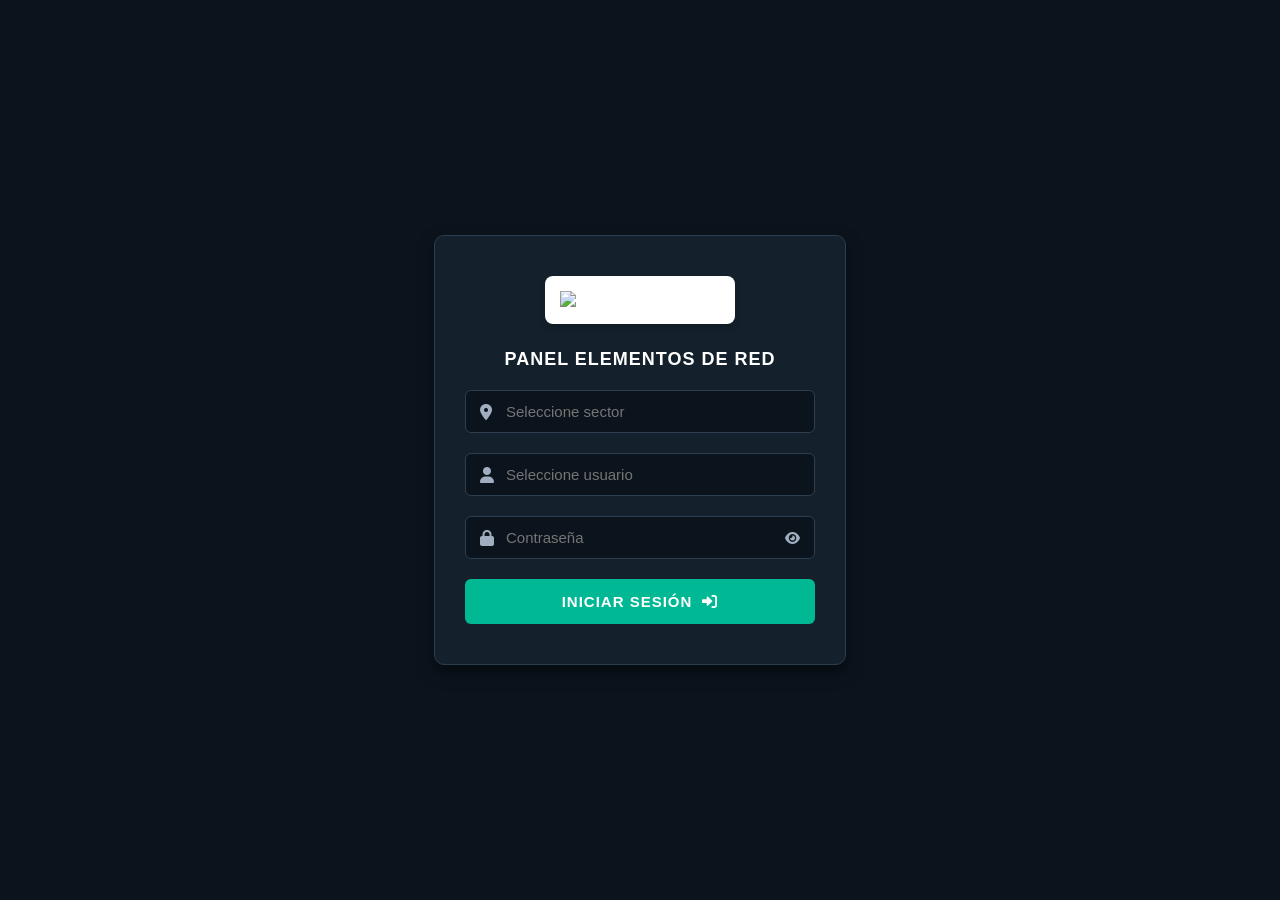
==== index.html @ 28fc0d3c "Create index.html" ====
<!DOCTYPE html>
<html lang="es">
<head>
  <meta charset="UTF-8">
  <meta name="viewport" content="width=device-width, initial-scale=1.0">
  <title>Panel Elementos de Red</title>

  <link rel="stylesheet" href="https://cdnjs.cloudflare.com/ajax/libs/font-awesome/6.0.0/css/all.min.css">
  <script src="config.js"></script>

  <style>
    :root {
      --bg-color: #0b141d;
      --card-color: #14212d;
      --accent-color: #00b894;
      --hover-color: #00d1a7;
      --text-color: #ffffff;
      --muted-text: #a0aec0;
      --border-color: #2c3e50;
      --danger-color: #e74c3c;
    }

    body {
      font-family: 'Segoe UI', Arial, sans-serif;
      background-color: var(--bg-color);
      color: var(--text-color);
      display: flex;
      justify-content: center;
      align-items: center;
      height: 100vh;
      margin: 0;
    }

    .login-wrapper {
      background: var(--card-color);
      padding: 40px 30px;
      border-radius: 10px;
      width: 100%;
      max-width: 350px;
      box-shadow: 0 8px 16px rgba(0,0,0,0.5);
      border: 1px solid var(--border-color);
      text-align: center;
    }

    .logo-container {
      background: white;
      padding: 15px;
      border-radius: 8px;
      display: inline-block;
      margin-bottom: 25px;
      box-shadow: 0 4px 6px rgba(0,0,0,0.2);
    }

    .logo-container img {
      width: 160px;
      display: block;
    }

    .login-title {
      margin: 0 0 20px 0;
      font-size: 18px;
      font-weight: 700;
      letter-spacing: 1px;
    }

    .input-group {
      position: relative;
      margin-bottom: 20px;
      text-align: left;
    }

    .input-group i.icon-left {
      position: absolute;
      left: 15px;
      top: 50%;
      transform: translateY(-50%);
      color: var(--muted-text);
      z-index: 2;
    }

    .input-group input {
      width: 100%;
      padding: 12px 15px 12px 40px;
      box-sizing: border-box;
      background-color: var(--bg-color);
      border: 1px solid var(--border-color);
      border-radius: 6px;
      color: var(--text-color);
      font-size: 15px;
      outline: none;
    }

    .input-group input:focus {
      border-color: var(--accent-color);
    }

    .btn-toggle-pass {
      position: absolute;
      right: 15px;
      top: 50%;
      transform: translateY(-50%);
      border: none;
      background: none;
      cursor: pointer;
      color: var(--muted-text);
      padding: 0;
    }

    .btn-enviar {
      background: var(--accent-color);
      color: white;
      border: none;
      padding: 14px;
      width: 100%;
      cursor: pointer;
      border-radius: 6px;
      font-weight: bold;
      font-size: 15px;
      letter-spacing: 1px;
      display: flex;
      justify-content: center;
      align-items: center;
      gap: 10px;
    }

    .btn-enviar:hover {
      background: var(--hover-color);
    }

    .btn-enviar:disabled {
      background: #34495e;
      cursor: not-allowed;
    }

    .error-message {
      color: var(--danger-color);
      font-size: 13px;
      margin-top: 15px;
      display: none;
      font-weight: bold;
    }

    .custom-select-group {
      position: relative;
    }

    .custom-select-group input {
      cursor: pointer;
    }

    .custom-dropdown {
      display: none;
      position: absolute;
      top: 48px;
      left: 0;
      right: 0;
      background: var(--card-color);
      border: 1px solid var(--border-color);
      border-radius: 6px;
      z-index: 1000;
      max-height: 240px;
      overflow-y: auto;
      box-shadow: 0 8px 14px rgba(0,0,0,0.45);
    }

    .custom-dropdown.show {
      display: block;
    }

    .dropdown-search {
      width: 100%;
      padding: 10px 12px !important;
      box-sizing: border-box;
      background: var(--bg-color) !important;
      border: none !important;
      border-bottom: 1px solid var(--border-color) !important;
      border-radius: 0 !important;
      color: var(--text-color) !important;
      outline: none;
      font-size: 14px;
      cursor: text !important;
    }

    .dropdown-option {
      padding: 11px 12px;
      cursor: pointer;
      color: var(--text-color);
      font-size: 14px;
      border-bottom: 1px solid rgba(255,255,255,0.05);
    }

    .dropdown-option:hover,
    .dropdown-option.selected {
      background: var(--accent-color);
      color: #fff;
      font-weight: bold;
    }

    .dropdown-empty {
      padding: 12px;
      color: var(--muted-text);
      font-size: 13px;
      text-align: center;
    }
  </style>
</head>

<body>

  <div class="login-wrapper">

    <div class="logo-container">
      <img src="https://raw.githubusercontent.com/zelaya27/IMAGENES_AZ/main/UTCD%20Vertical.png" alt="Logo UTCD">
    </div>

    <h2 class="login-title">PANEL ELEMENTOS DE RED</h2>

    <div class="input-group custom-select-group">
      <i class="fas fa-map-marker-alt icon-left"></i>
      <input type="text" id="sector" placeholder="Seleccione sector" autocomplete="off" readonly onclick="abrirDropdown('sector')">

      <div class="custom-dropdown" id="dropdown-sector">
        <input type="text" class="dropdown-search" placeholder="Buscar sector..." onkeyup="filtrarDropdown('sector')" onclick="event.stopPropagation()">
        <div id="lista-sector"></div>
      </div>
    </div>

    <div class="input-group custom-select-group">
      <i class="fas fa-user icon-left"></i>
      <input type="text" id="user" placeholder="Seleccione usuario" autocomplete="off" readonly onclick="abrirDropdown('user')">

      <div class="custom-dropdown" id="dropdown-user">
        <input type="text" class="dropdown-search" placeholder="Buscar usuario..." onkeyup="filtrarDropdown('user')" onclick="event.stopPropagation()">
        <div id="lista-user"></div>
      </div>
    </div>

    <div class="input-group">
      <i class="fas fa-lock icon-left"></i>
      <input type="password" id="pass" placeholder="Contraseña">

      <button type="button" class="btn-toggle-pass" onclick="togglePassword()">
        <i class="fas fa-eye" id="eye-icon"></i>
      </button>
    </div>

    <button class="btn-enviar" id="btn-login" onclick="iniciarSesion()">
      <span>INICIAR SESIÓN</span>
      <i class="fas fa-sign-in-alt"></i>
    </button>

    <div id="mensaje-error" class="error-message"></div>

  </div>

  <script>
    const SECTORES = [
      "BRUS LAGUNA",
      "CHOLUTECA",
      "COMAYAGUA",
      "DANLI",
      "EL PROGRESO",
      "GUANAJA",
      "JUTICALPA",
      "LA CEIBA",
      "SAN PEDRO SULA CENTRO",
      "SANTA CRUZ DE YOJOA",
      "SANTA ROSA DE COPAN",
      "TEGUCIGALPA",
      "TOCOA",
      "VILLANUEVA",
      "SANTA BARBARA"
    ];

    let usuariosSector = [];

    document.addEventListener("DOMContentLoaded", function() {
      pintarOpciones("sector", SECTORES);
    });

    function togglePassword() {
      const p = document.getElementById("pass");
      const icon = document.getElementById("eye-icon");

      if (p.type === "password") {
        p.type = "text";
        icon.classList.remove("fa-eye");
        icon.classList.add("fa-eye-slash");
      } else {
        p.type = "password";
        icon.classList.remove("fa-eye-slash");
        icon.classList.add("fa-eye");
      }
    }

    function abrirDropdown(tipo) {
      document.querySelectorAll(".custom-dropdown").forEach(d => d.classList.remove("show"));

      if (tipo === "user" && !document.getElementById("sector").value.trim()) {
        mostrarError("Primero selecciona un sector.");
        return;
      }

      const dropdown = document.getElementById("dropdown-" + tipo);
      dropdown.classList.add("show");

      const search = dropdown.querySelector(".dropdown-search");
      search.value = "";
      setTimeout(() => search.focus(), 100);

      if (tipo === "sector") {
        pintarOpciones("sector", SECTORES);
      } else {
        pintarOpciones("user", usuariosSector);
      }
    }

    function pintarOpciones(tipo, lista) {
      const contenedor = document.getElementById("lista-" + tipo);
      const valorActual = document.getElementById(tipo).value.trim();

      contenedor.innerHTML = "";

      if (!lista || lista.length === 0) {
        contenedor.innerHTML = '<div class="dropdown-empty">Sin resultados</div>';
        return;
      }

      lista.forEach(valor => {
        const div = document.createElement("div");
        div.className = "dropdown-option";

        if (valor === valorActual) {
          div.classList.add("selected");
        }

        div.innerText = valor;

        div.onclick = function(e) {
          e.stopPropagation();
          seleccionarOpcion(tipo, valor);
        };

        contenedor.appendChild(div);
      });
    }

    function filtrarDropdown(tipo) {
      const input = document.querySelector("#dropdown-" + tipo + " .dropdown-search");
      const filtro = input.value.toUpperCase().trim();
      const listaBase = tipo === "sector" ? SECTORES : usuariosSector;

      const filtrados = listaBase.filter(item =>
        item.toString().toUpperCase().includes(filtro)
      );

      pintarOpciones(tipo, filtrados);
    }

    async function seleccionarOpcion(tipo, valor) {
      document.getElementById(tipo).value = valor;
      document.getElementById("dropdown-" + tipo).classList.remove("show");

      ocultarError();

      if (tipo === "sector") {
        document.getElementById("user").value = "";
        usuariosSector = [];
        pintarOpciones("user", []);
        await cargarUsuariosPorSector(valor);
      }
    }

    async function cargarUsuariosPorSector(sector) {
      try {
        const response = await fetch(CONFIG.URL_APPS_SCRIPT, {
          method: "POST",
          mode: "cors",
          body: JSON.stringify({
            action: "getUsuariosPorSector",
            sector: sector
          })
        });

        const data = await response.json();

        if (data.ok) {
          usuariosSector = data.usuarios || [];
          pintarOpciones("user", usuariosSector);

          if (usuariosSector.length === 0) {
            mostrarError("No hay usuarios registrados para este sector.");
          }
        } else {
          mostrarError(data.error || "No se pudieron cargar los usuarios.");
        }

      } catch (error) {
        mostrarError("Error cargando usuarios del sector.");
      }
    }

    async function iniciarSesion() {
      const sector = document.getElementById("sector").value.trim();
      const user = document.getElementById("user").value.trim();
      const pass = document.getElementById("pass").value.trim();
      const btn = document.getElementById("btn-login");
      const errorMsg = document.getElementById("mensaje-error");

      if (!sector || !user || !pass) {
        mostrarError("Por favor, completa sector, usuario y contraseña.");
        return;
      }

      btn.disabled = true;
      btn.innerHTML = '<i class="fas fa-spinner fa-spin"></i> Validando...';
      errorMsg.style.display = "none";

      try {
        const response = await fetch(CONFIG.URL_APPS_SCRIPT, {
          method: "POST",
          mode: "cors",
          body: JSON.stringify({
            action: "login",
            sector: sector,
            user: user,
            pass: pass
          })
        });

        const data = await response.json();

        if (data.acceso) {
          sessionStorage.setItem("usuario", data.usuario);
          sessionStorage.setItem("tipo_usuario", data.tipo_usuario);
          sessionStorage.setItem("id_tipous", data.id_tipous);
          sessionStorage.setItem("sector", data.sector);
          sessionStorage.setItem("cuadrilla", data.cuadrilla || "");

          window.location.href = "panel.html";
        } else {
          mostrarError(data.error || "Usuario o contraseña incorrectos.");
        }

      } catch (error) {
        mostrarError("Error de conexión. Revisa la URL del Apps Script.");
      } finally {
        btn.disabled = false;
        btn.innerHTML = '<span>INICIAR SESIÓN</span><i class="fas fa-sign-in-alt"></i>';
      }
    }

    function mostrarError(texto) {
      const errorMsg = document.getElementById("mensaje-error");
      errorMsg.innerText = texto;
      errorMsg.style.display = "block";
    }

    function ocultarError() {
      const errorMsg = document.getElementById("mensaje-error");
      errorMsg.innerText = "";
      errorMsg.style.display = "none";
    }

    document.addEventListener("click", function(e) {
      if (!e.target.closest(".custom-select-group")) {
        document.querySelectorAll(".custom-dropdown").forEach(d => d.classList.remove("show"));
      }
    });

    document.addEventListener("keypress", function(event) {
      if (event.key === "Enter") {
        iniciarSesion();
      }
    });
  </script>

</body>
</html>
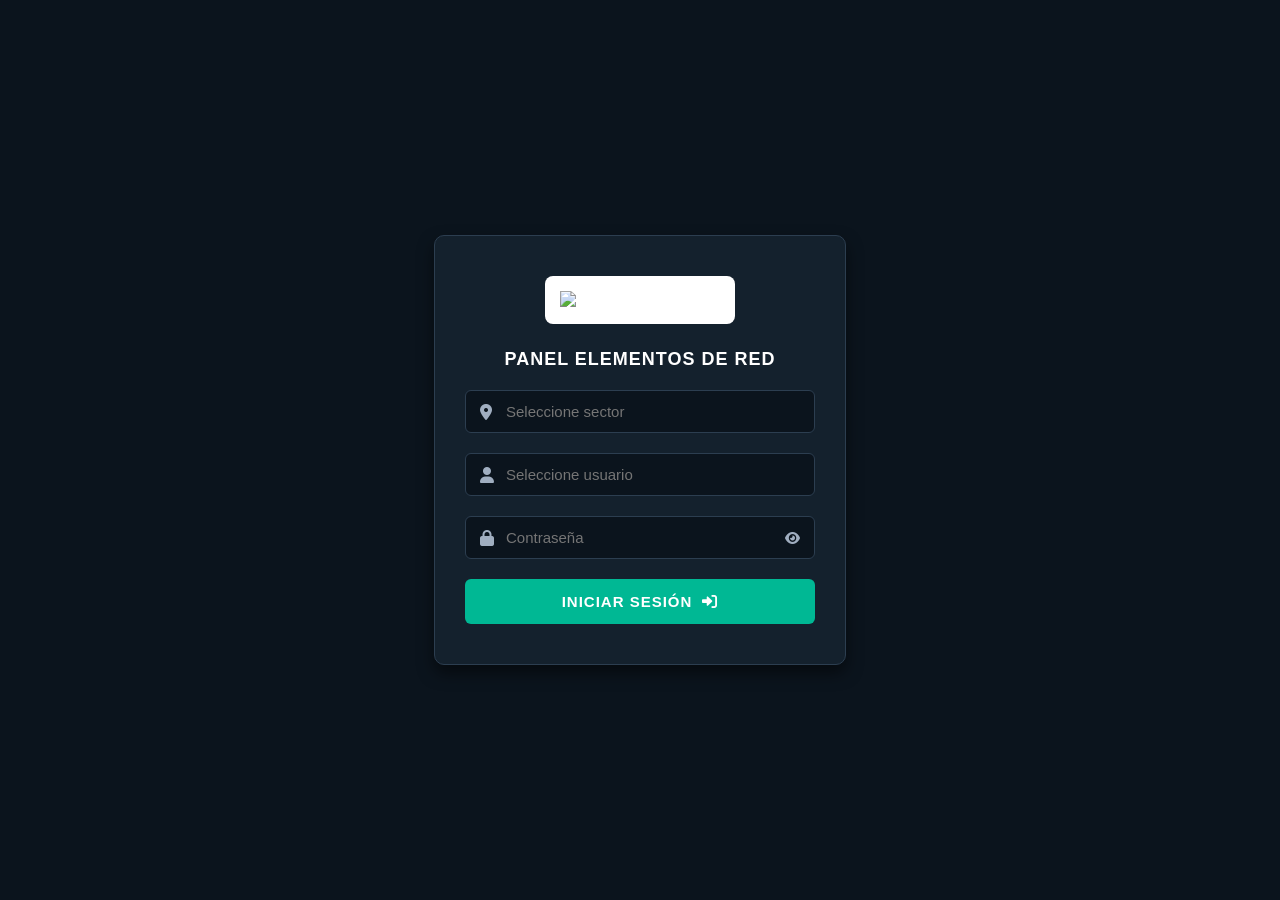
==== commit 393d955c: "Update index.html" ====
--- a/index.html
+++ b/index.html
@@ -48,7 +48,6 @@
       border-radius: 8px;
       display: inline-block;
       margin-bottom: 25px;
-      box-shadow: 0 4px 6px rgba(0,0,0,0.2);
     }
 
     .logo-container img {
@@ -278,6 +277,32 @@
       pintarOpciones("sector", SECTORES);
     });
 
+    function apiJSONP(params) {
+      return new Promise((resolve, reject) => {
+        const callbackName = "jsonp_" + Date.now();
+
+        params.callback = callbackName;
+
+        const query = new URLSearchParams(params).toString();
+        const script = document.createElement("script");
+
+        window[callbackName] = function(data) {
+          resolve(data);
+          script.remove();
+          delete window[callbackName];
+        };
+
+        script.onerror = function() {
+          reject(new Error("Error conectando con Apps Script"));
+          script.remove();
+          delete window[callbackName];
+        };
+
+        script.src = CONFIG.URL_APPS_SCRIPT + "?" + query;
+        document.body.appendChild(script);
+      });
+    }
+
     function togglePassword() {
       const p = document.getElementById("pass");
       const icon = document.getElementById("eye-icon");
@@ -373,16 +398,10 @@
 
     async function cargarUsuariosPorSector(sector) {
       try {
-        const response = await fetch(CONFIG.URL_APPS_SCRIPT, {
-          method: "POST",
-          mode: "cors",
-          body: JSON.stringify({
-            action: "getUsuariosPorSector",
-            sector: sector
-          })
+        const data = await apiJSONP({
+          action: "getUsuariosPorSector",
+          sector: sector
         });
-
-        const data = await response.json();
 
         if (data.ok) {
           usuariosSector = data.usuarios || [];
@@ -405,7 +424,6 @@
       const user = document.getElementById("user").value.trim();
       const pass = document.getElementById("pass").value.trim();
       const btn = document.getElementById("btn-login");
-      const errorMsg = document.getElementById("mensaje-error");
 
       if (!sector || !user || !pass) {
         mostrarError("Por favor, completa sector, usuario y contraseña.");
@@ -414,21 +432,14 @@
 
       btn.disabled = true;
       btn.innerHTML = '<i class="fas fa-spinner fa-spin"></i> Validando...';
-      errorMsg.style.display = "none";
 
       try {
-        const response = await fetch(CONFIG.URL_APPS_SCRIPT, {
-          method: "POST",
-          mode: "cors",
-          body: JSON.stringify({
-            action: "login",
-            sector: sector,
-            user: user,
-            pass: pass
-          })
+        const data = await apiJSONP({
+          action: "login",
+          sector: sector,
+          user: user,
+          pass: pass
         });
-
-        const data = await response.json();
 
         if (data.acceso) {
           sessionStorage.setItem("usuario", data.usuario);
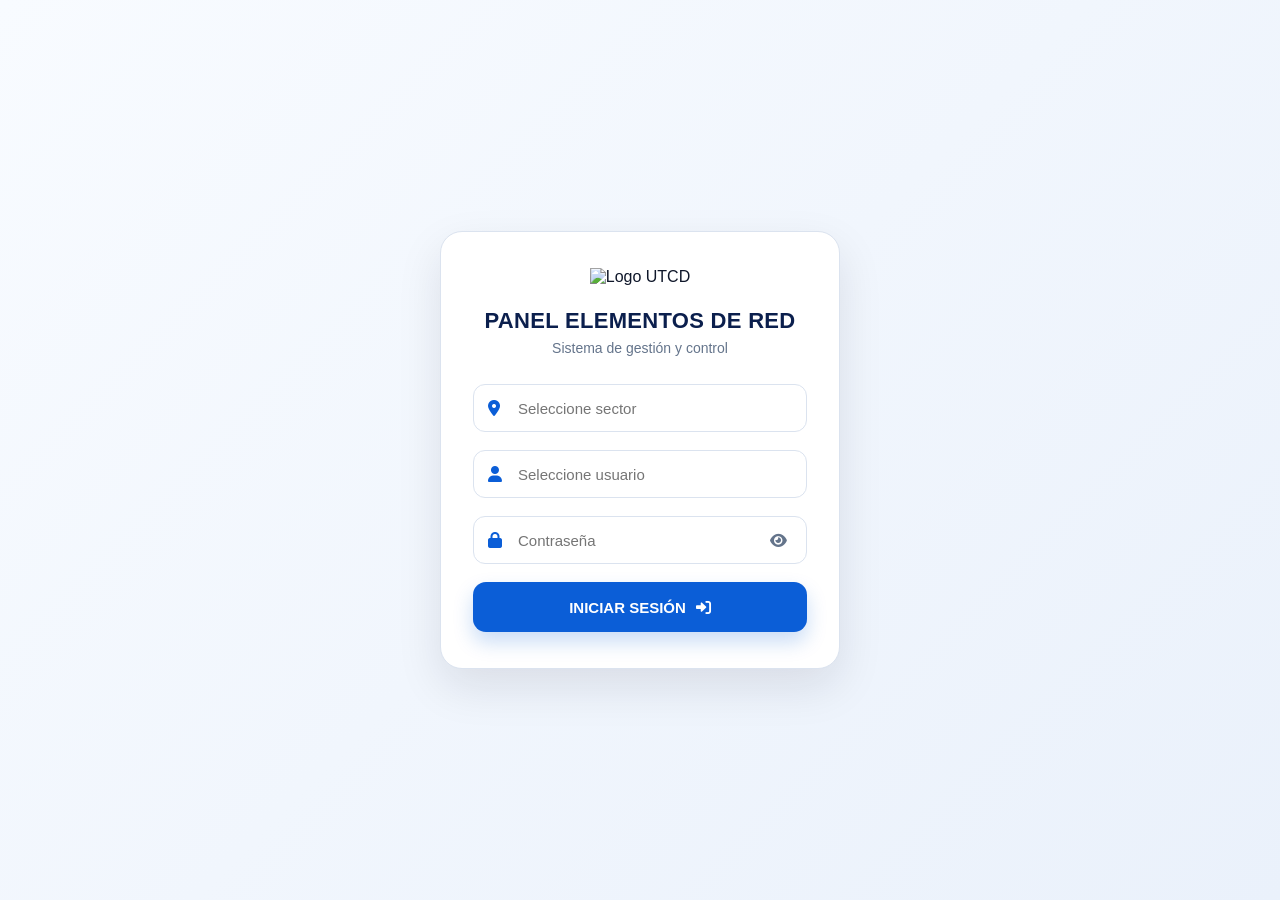
==== commit be921d03: "Update index.html" ====
--- a/index.html
+++ b/index.html
@@ -10,196 +10,203 @@
 
   <style>
     :root {
-      --bg-color: #0b141d;
-      --card-color: #14212d;
-      --accent-color: #00b894;
-      --hover-color: #00d1a7;
-      --text-color: #ffffff;
-      --muted-text: #a0aec0;
-      --border-color: #2c3e50;
-      --danger-color: #e74c3c;
+      --primary:#0b5ed7;
+      --primary-dark:#084298;
+      --bg:#f4f7fb;
+      --card:#ffffff;
+      --text:#0f172a;
+      --muted:#64748b;
+      --border:#dbe3ef;
+      --danger:#ef4444;
+      --shadow:0 18px 45px rgba(15,23,42,.10);
+    }
+
+    * {
+      box-sizing:border-box;
     }
 
     body {
-      font-family: 'Segoe UI', Arial, sans-serif;
-      background-color: var(--bg-color);
-      color: var(--text-color);
-      display: flex;
-      justify-content: center;
-      align-items: center;
-      height: 100vh;
-      margin: 0;
+      margin:0;
+      min-height:100vh;
+      font-family:'Segoe UI', Arial, sans-serif;
+      background:linear-gradient(135deg,#f8fbff,#eaf1fb);
+      display:flex;
+      justify-content:center;
+      align-items:center;
+      color:var(--text);
     }
 
     .login-wrapper {
-      background: var(--card-color);
-      padding: 40px 30px;
-      border-radius: 10px;
-      width: 100%;
-      max-width: 350px;
-      box-shadow: 0 8px 16px rgba(0,0,0,0.5);
-      border: 1px solid var(--border-color);
-      text-align: center;
+      width:100%;
+      max-width:400px;
+      background:var(--card);
+      border:1px solid var(--border);
+      border-radius:22px;
+      box-shadow:var(--shadow);
+      padding:36px 32px;
+      text-align:center;
     }
 
     .logo-container {
-      background: white;
-      padding: 15px;
-      border-radius: 8px;
-      display: inline-block;
-      margin-bottom: 25px;
+      margin-bottom:22px;
     }
 
     .logo-container img {
-      width: 160px;
-      display: block;
+      width:170px;
+      max-width:100%;
     }
 
     .login-title {
-      margin: 0 0 20px 0;
-      font-size: 18px;
-      font-weight: 700;
-      letter-spacing: 1px;
+      margin:0;
+      font-size:22px;
+      font-weight:900;
+      color:#0b1f4d;
+      letter-spacing:.3px;
+    }
+
+    .subtitle {
+      margin:6px 0 28px;
+      color:var(--muted);
+      font-size:14px;
     }
 
     .input-group {
-      position: relative;
-      margin-bottom: 20px;
-      text-align: left;
+      position:relative;
+      margin-bottom:18px;
+      text-align:left;
     }
 
     .input-group i.icon-left {
-      position: absolute;
-      left: 15px;
-      top: 50%;
-      transform: translateY(-50%);
-      color: var(--muted-text);
-      z-index: 2;
+      position:absolute;
+      left:15px;
+      top:50%;
+      transform:translateY(-50%);
+      color:var(--primary);
+      z-index:2;
     }
 
     .input-group input {
-      width: 100%;
-      padding: 12px 15px 12px 40px;
-      box-sizing: border-box;
-      background-color: var(--bg-color);
-      border: 1px solid var(--border-color);
-      border-radius: 6px;
-      color: var(--text-color);
-      font-size: 15px;
-      outline: none;
+      width:100%;
+      height:48px;
+      border:1px solid var(--border);
+      border-radius:12px;
+      padding:0 44px;
+      font-size:15px;
+      color:var(--text);
+      background:#ffffff;
+      outline:none;
+      transition:.2s ease;
     }
 
     .input-group input:focus {
-      border-color: var(--accent-color);
+      border-color:var(--primary);
+      box-shadow:0 0 0 4px rgba(11,94,215,.10);
+    }
+
+    .custom-select-group input {
+      cursor:pointer;
     }
 
     .btn-toggle-pass {
-      position: absolute;
-      right: 15px;
-      top: 50%;
-      transform: translateY(-50%);
-      border: none;
-      background: none;
-      cursor: pointer;
-      color: var(--muted-text);
-      padding: 0;
+      position:absolute;
+      right:14px;
+      top:50%;
+      transform:translateY(-50%);
+      border:none;
+      background:none;
+      cursor:pointer;
+      color:var(--muted);
+      font-size:15px;
     }
 
     .btn-enviar {
-      background: var(--accent-color);
-      color: white;
-      border: none;
-      padding: 14px;
-      width: 100%;
-      cursor: pointer;
-      border-radius: 6px;
-      font-weight: bold;
-      font-size: 15px;
-      letter-spacing: 1px;
-      display: flex;
-      justify-content: center;
-      align-items: center;
-      gap: 10px;
+      width:100%;
+      height:50px;
+      border:none;
+      border-radius:13px;
+      background:var(--primary);
+      color:white;
+      font-weight:900;
+      font-size:15px;
+      cursor:pointer;
+      display:flex;
+      justify-content:center;
+      align-items:center;
+      gap:10px;
+      box-shadow:0 10px 20px rgba(11,94,215,.22);
+      transition:.2s ease;
     }
 
     .btn-enviar:hover {
-      background: var(--hover-color);
+      background:var(--primary-dark);
+      transform:translateY(-1px);
     }
 
     .btn-enviar:disabled {
-      background: #34495e;
-      cursor: not-allowed;
+      background:#94a3b8;
+      cursor:not-allowed;
+      box-shadow:none;
+      transform:none;
     }
 
     .error-message {
-      color: var(--danger-color);
-      font-size: 13px;
-      margin-top: 15px;
-      display: none;
-      font-weight: bold;
-    }
-
-    .custom-select-group {
-      position: relative;
-    }
-
-    .custom-select-group input {
-      cursor: pointer;
+      display:none;
+      margin-top:16px;
+      color:var(--danger);
+      font-size:13px;
+      font-weight:800;
     }
 
     .custom-dropdown {
-      display: none;
-      position: absolute;
-      top: 48px;
-      left: 0;
-      right: 0;
-      background: var(--card-color);
-      border: 1px solid var(--border-color);
-      border-radius: 6px;
-      z-index: 1000;
-      max-height: 240px;
-      overflow-y: auto;
-      box-shadow: 0 8px 14px rgba(0,0,0,0.45);
+      display:none;
+      position:absolute;
+      top:54px;
+      left:0;
+      right:0;
+      background:#ffffff;
+      border:1px solid var(--border);
+      border-radius:14px;
+      z-index:1000;
+      max-height:260px;
+      overflow-y:auto;
+      box-shadow:0 14px 30px rgba(15,23,42,.14);
     }
 
     .custom-dropdown.show {
-      display: block;
+      display:block;
     }
 
     .dropdown-search {
-      width: 100%;
-      padding: 10px 12px !important;
-      box-sizing: border-box;
-      background: var(--bg-color) !important;
-      border: none !important;
-      border-bottom: 1px solid var(--border-color) !important;
-      border-radius: 0 !important;
-      color: var(--text-color) !important;
-      outline: none;
-      font-size: 14px;
-      cursor: text !important;
+      width:100%;
+      height:42px !important;
+      border:none !important;
+      border-bottom:1px solid var(--border) !important;
+      border-radius:14px 14px 0 0 !important;
+      padding:0 14px !important;
+      cursor:text !important;
+      font-size:14px;
     }
 
     .dropdown-option {
-      padding: 11px 12px;
-      cursor: pointer;
-      color: var(--text-color);
-      font-size: 14px;
-      border-bottom: 1px solid rgba(255,255,255,0.05);
+      padding:12px 14px;
+      cursor:pointer;
+      color:var(--text);
+      font-size:14px;
+      border-bottom:1px solid #f1f5f9;
     }
 
     .dropdown-option:hover,
     .dropdown-option.selected {
-      background: var(--accent-color);
-      color: #fff;
-      font-weight: bold;
+      background:#eaf2ff;
+      color:var(--primary);
+      font-weight:800;
     }
 
     .dropdown-empty {
-      padding: 12px;
-      color: var(--muted-text);
-      font-size: 13px;
-      text-align: center;
+      padding:14px;
+      color:var(--muted);
+      font-size:13px;
+      text-align:center;
     }
   </style>
 </head>
@@ -207,12 +214,12 @@
 <body>
 
   <div class="login-wrapper">
-
     <div class="logo-container">
       <img src="https://raw.githubusercontent.com/zelaya27/IMAGENES_AZ/main/UTCD%20Vertical.png" alt="Logo UTCD">
     </div>
 
     <h2 class="login-title">PANEL ELEMENTOS DE RED</h2>
+    <div class="subtitle">Sistema de gestión y control</div>
 
     <div class="input-group custom-select-group">
       <i class="fas fa-map-marker-alt icon-left"></i>
@@ -249,7 +256,6 @@
     </button>
 
     <div id="mensaje-error" class="error-message"></div>
-
   </div>
 
   <script>
@@ -279,7 +285,7 @@
 
     function apiJSONP(params) {
       return new Promise((resolve, reject) => {
-        const callbackName = "jsonp_" + Date.now();
+        const callbackName = "jsonp_" + Date.now() + "_" + Math.floor(Math.random() * 10000);
 
         params.callback = callbackName;
 
